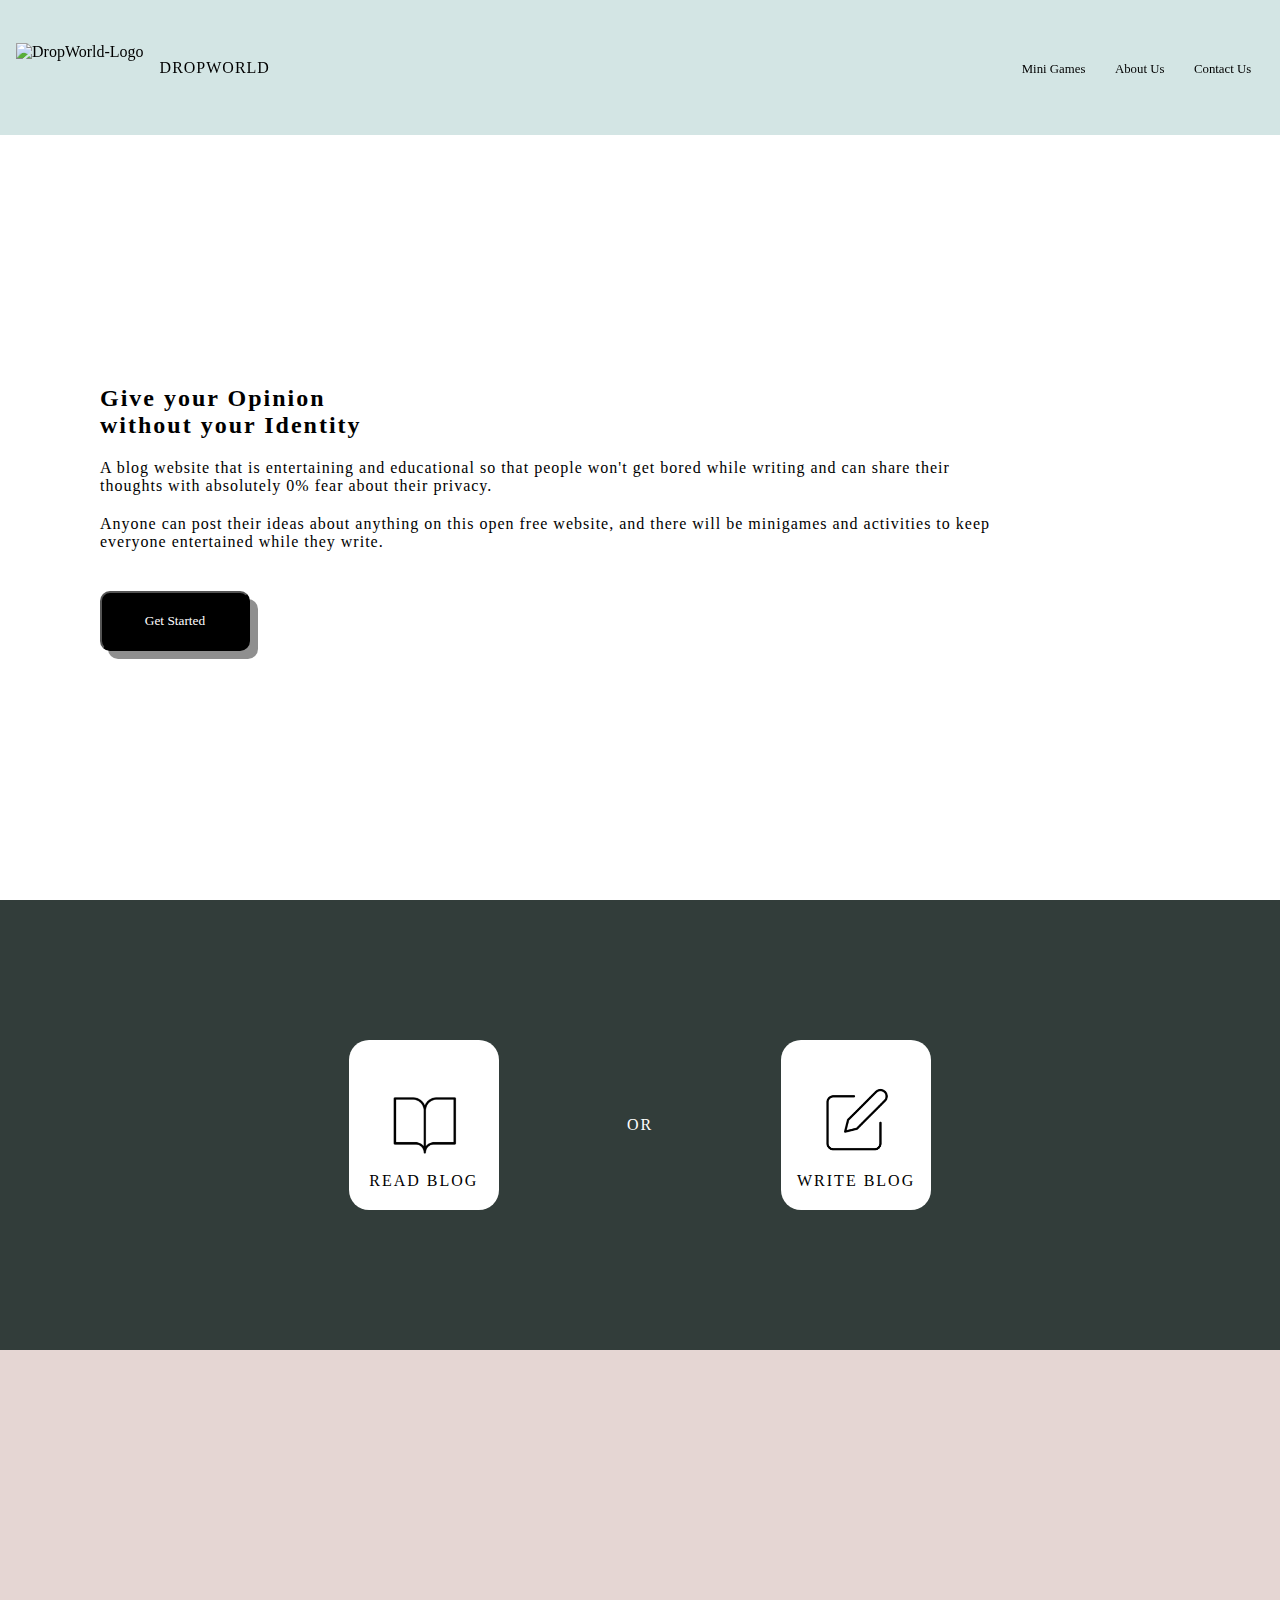
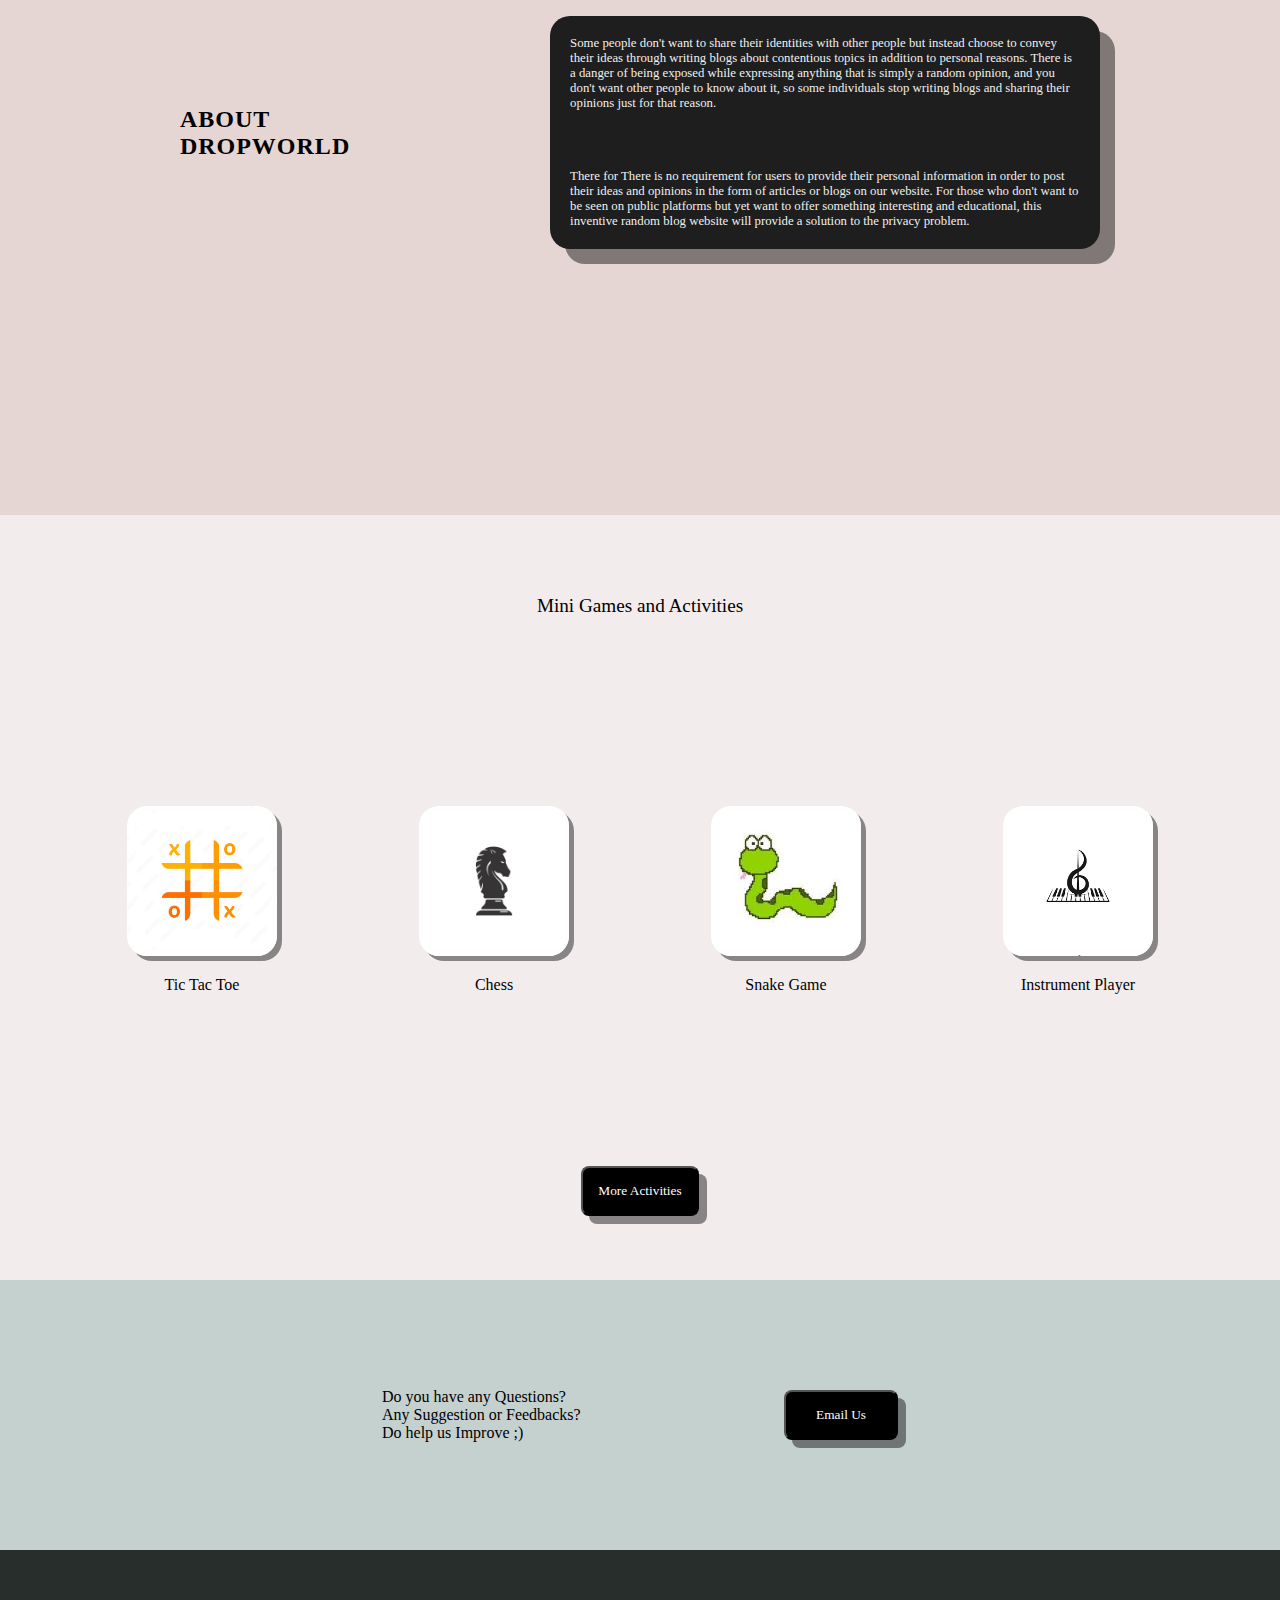
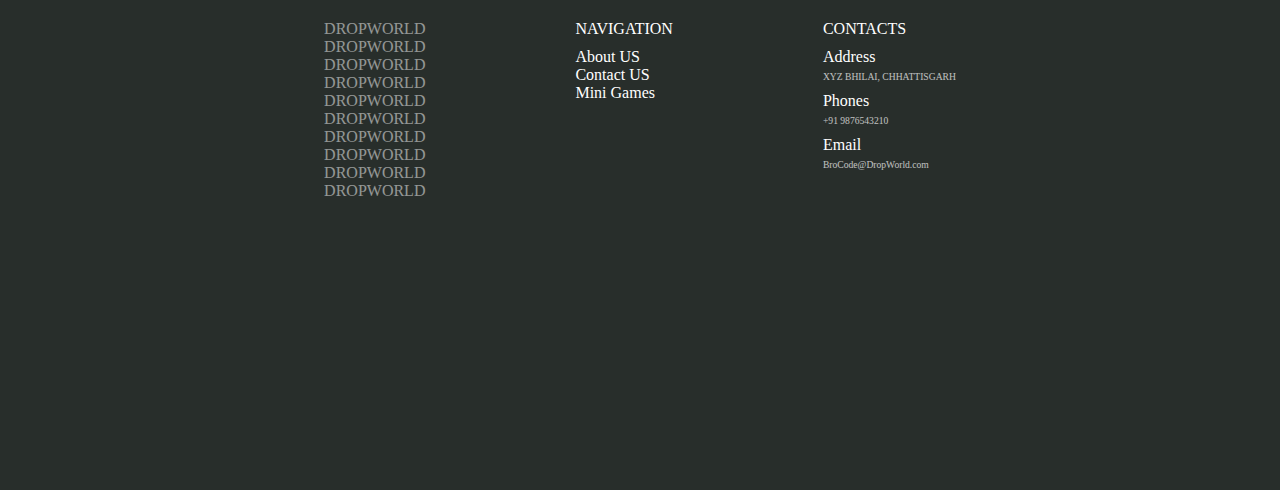
==== index.html @ 8f4ff073 "created blog write and read page" ====
<!DOCTYPE html>
<html lang="en">
<head>
    <meta charset="UTF-8">
    <meta http-equiv="X-UA-Compatible" content="IE=edge">
    <meta name="viewport" content="width=device-width, initial-scale=1.0">
    <title>DropWorld</title>
    <link rel="stylesheet" href="style.css">
</head>
<body>

    <header>
        <a href="./index.html">
            <div class="logoContainer">
                <img src="./images/DropWorld logo.png" alt="DropWorld-Logo" height="50">
                <span class="dropWorld">DROPWORLD</span>
            </div>
        </a>
        <nav>
            <a href="">Mini Games</a>
            <a href="">About Us</a>
            <a href="">Contact Us</a>
        </nav>
    </header>


    <section class="firstPage">
        <h2>Give your Opinion <br>without your Identity</h2>
        <p>A blog website that is entertaining and educational so that people 
            won't get bored while writing and can share their thoughts with 
            absolutely 0% fear about their privacy. </p>
        <p>
            Anyone can post their  ideas about anything on this open free website, and there will be minigames and activities to  keep everyone entertained while they write. </p>
        <a href="./getStarted.html">
            <button>Get Started</button>
        </a>
    </section>


    <section class="readOrWrite">
        <div class="read box">
            <p>READ BLOG</p>
        </div>
        <p>OR</p>
        <div class="write box">
            <p>WRITE BLOG</p>
        </div>
    </section>

    <section class="About">
        <p class="aboutHead"><b>ABOUT<br>DROPWORLD</b></p>
        <div class="AboutContent">
            <p>Some people don't want to share their identities with other people but instead choose to convey their ideas through writing blogs about 
                contentious topics  in addition to personal reasons. There is a danger of being exposed while expressing anything that is simply a 
                random opinion, and you don't want other people to know about it, so some individuals stop writing blogs and sharing their 
                opinions just for that reason.</p>
                <br>
            <p>There for There is no requirement for users to provide their personal information in order to post their ideas and opinions in the form of articles or blogs on our website. For those who don't want to be seen on public platforms but yet want to offer something interesting and educational,  this inventive random blog website will provide a solution to the privacy problem.</p>
        </div>
    </section>

    <section class="MiniGames">
        <p class="Maintitle">Mini Games and Activities</p>
        <div class="gameSection">
            <div class="game game1">
                <div class="gameLogo"></div>
                <p class="gameName">Tic Tac Toe</p>
            </div>
            <div class="game game2">
                <div class="gameLogo"></div>
                <p class="gameName">Chess</p>
            </div>
            <div class="game game3">
                <div class="gameLogo"></div>
                <p class="gameName">Snake Game</p>
            </div>
            <div class="game game4">
                <div class="gameLogo"></div>
                <p class="gameName">Instrument Player</p>
            </div>
        </div>
        <a href="">
            <button>More Activities</button>
        </a>
    </section>
    

    <section class="EmailUs">
        <div>
            <p>
                Do you have any Questions?<br>
    Any Suggestion or Feedbacks?<br>
    Do help us Improve ;)
            </p>
            <button>Email Us</button>
        </div>
    </section>

    <footer>
        <section class="FtrLogo">
            <p>DROPWORLD</p>
            <p>DROPWORLD</p>
            <p>DROPWORLD</p>
            <p>DROPWORLD</p>
            <p>DROPWORLD</p>
            <p>DROPWORLD</p>
            <p>DROPWORLD</p>
            <p>DROPWORLD</p>
            <p>DROPWORLD</p>
            <p>DROPWORLD</p>
        </section>
        <section class="FtrNav">
            <p class="Title">NAVIGATION</p>
            <p>About US</p>
            <p>Contact US</p>
            <p>Mini Games</p>
        </section>
        <section class="FtrContact">
            <p class="Title">CONTACTS</p>

            <p class="parent">Address</p>
            <p class="child">XYZ BHILAI, CHHATTISGARH</p>

            <p class="parent">Phones</p>
            <p class="child">+91 9876543210</p>

            <p class="parent">Email</p>
            <p class="child">BroCode@DropWorld.com</p>
        </section>
    </footer>
</body> 
</html>
---- style.css ----
@font-face {
    font-family: "IBM";
    src: url("./fonts/IBMPlexMono-Regular.ttf");
}
::-webkit-scrollbar{
    display: none;
}
*{
    font-family: "IBM";
    padding: 0;
    margin: 0;
}
a{
    text-decoration: none;
    color: inherit;
}
header{
    display: flex;
    align-items: center;
    justify-content: space-between;
    width: 100vw;
    background: rgba(105, 166, 162,.29);
    height: 15vh;
    width: 100%;
    position: sticky;
    top: 0;
    backdrop-filter: blur(50px);
    z-index: 1000;
}
.logoContainer{
    display: flex;
    justify-content: center;
    align-items: center;
}
nav{
    margin-right: 1em;
}
.logoContainer img{
    margin: 1em;
}
.logoContainer .dropWorld{
    letter-spacing: 1px;
}
nav a{
    margin: 1em;
    font-size: .8em;
}
.firstPage{
    background-image: url("./images/idea\ fiesta\ \ image\ of\ a\ boy.jpg");
    height: 85vh;
    background-size: cover;
    background-position: center;
    display: flex;
    justify-content: center;
    align-items: left;
    flex-direction: column;
    gap: 20px;
    width: 100%;
}
.firstPage h2,.firstPage p{
    max-width: 70vw;
    padding-left:100px;
    letter-spacing: 2px;
}
.firstPage p{
    letter-spacing: 1px;
}
.firstPage button{
    width: 150px;
    padding: 20px;
    background: #000;
    border-radius: 10px;
    margin-left:100px ;
    color: white;
    box-shadow: 8px 8px 0 rgba(0,0,0,.44);
    margin-top: 20px;
}
.readOrWrite{
    background: #323D3a;
    height: 50vh;
    display: flex;
    justify-content: center;
    align-items: center;
    gap: 10%;
}
.readOrWrite p{
    color: white;
    letter-spacing: 2px;
}
.readOrWrite .box{
    height: 150px;
    width: 150px;
    /* background: white; */
    border-radius: 20px;
    /* background-size: 20%; */
    background-repeat: no-repeat;
    display: flex;
    justify-content: center;
    align-items: flex-end;
    padding-bottom: 20px;
}
.box p{
    color: black;
    text-align: center;
    letter-spacing: 2px;
}
.read{
    background-image: url("./images/read\ icon\ Idea\ Fiesta.png");
    background-position: center;
    background-size: cover;
}
.write{
    background-image: url("./images/Write\ Blog.png");
    background-position: center;
    background-size: cover;
}
.About{
    height: 85vh;
    background:rgba(166, 113, 105,.29);
    display: flex;
    justify-content: space-evenly;
    align-items: center;
    gap: 20px;
}
.AboutContent{
    background: #1e1e1e;
    color: #f0f0f0;
    max-width: 550px;
    border-radius: 20px;
    box-shadow: 15px 15px 0 rgba(0,0,0,.44);
}
.AboutContent p{
    font-size: .8em;
    padding: 20px;
}
.aboutHead{
    font-size: 1.5em;
    letter-spacing: 1px;
}
.MiniGames{
    height: 85vh;
    background:#f3eced;
    text-align: center;
}
.MiniGames p{
    text-align: center;
}
.MiniGames .Maintitle{
    transform: translateY(80px);
    font-size: 1.2em;
}
.gameSection{
    height: 90%;
    display: flex;
    justify-content: space-evenly;
    align-items: center;
}
.gameSection .game{
    height: 150px;
    width: 150px;
    /* background: rgb(208, 206, 206); */
    border-radius: 20px;
    box-shadow: 5px 5px 0 rgba(0,0,0,.44);
    margin: 15px;
    background-position: center;
    background-size: 90%;
    transition: .2s ;
}
.game:hover{
    transform: scale(1.1);
}
.game1{
    background-image: url("./images/1000_F_204635658_guLWhIoZG7m77FRXAN9p6rnji8KCpLqL.jpg");
}
.game2{
    background-image: url("./images/chess.jpg");
}
.game3{
    background-image: url("./images/snake.jpg");
}
.game4{
    background-image: url("./images/music.png");
}
.game p{
    transform: translateY(170px);
}
.MiniGames button{
    padding: 15px;
    transform: translateY(-60px);
    border-radius: 8px;
    color: #fff;
    background: #000;
    box-shadow: 8px 8px 0 rgba(0,0,0,.44);
}
.EmailUs{
    background: rgba(56, 96, 91,.29);
    height: 30vh;
    display: flex;
    justify-content: center;
    align-items: center;
}
.EmailUs div{
    height: 100%;
    width: 600px;
    display: flex;
    justify-content: space-evenly;
    align-items: center;
}
.EmailUs p{
    width: 60%;
}
.EmailUs button{
    padding: 15px 30px;
    border-radius: 8px;
    color: #fff;
    background: #000;
    box-shadow: 8px 8px 0 rgba(0,0,0,.44);
}
footer{
    background: #282e2b;
    height: 60vh;
    color: white;
    display: flex;
    justify-content: center;
    gap: 150px;
}
footer section{
    margin-top: 70px;
}
.FtrNav .Title, .FtrContact .Title{
    padding-bottom: 10px;
}
.FtrContact .child{
    font-size: .6em;
    margin: 5px 0 10px;
    opacity: .7;
}
.FtrLogo >p{
    opacity: .5;
}
.FtrLogo >p:hover{
    opacity: 1;
}
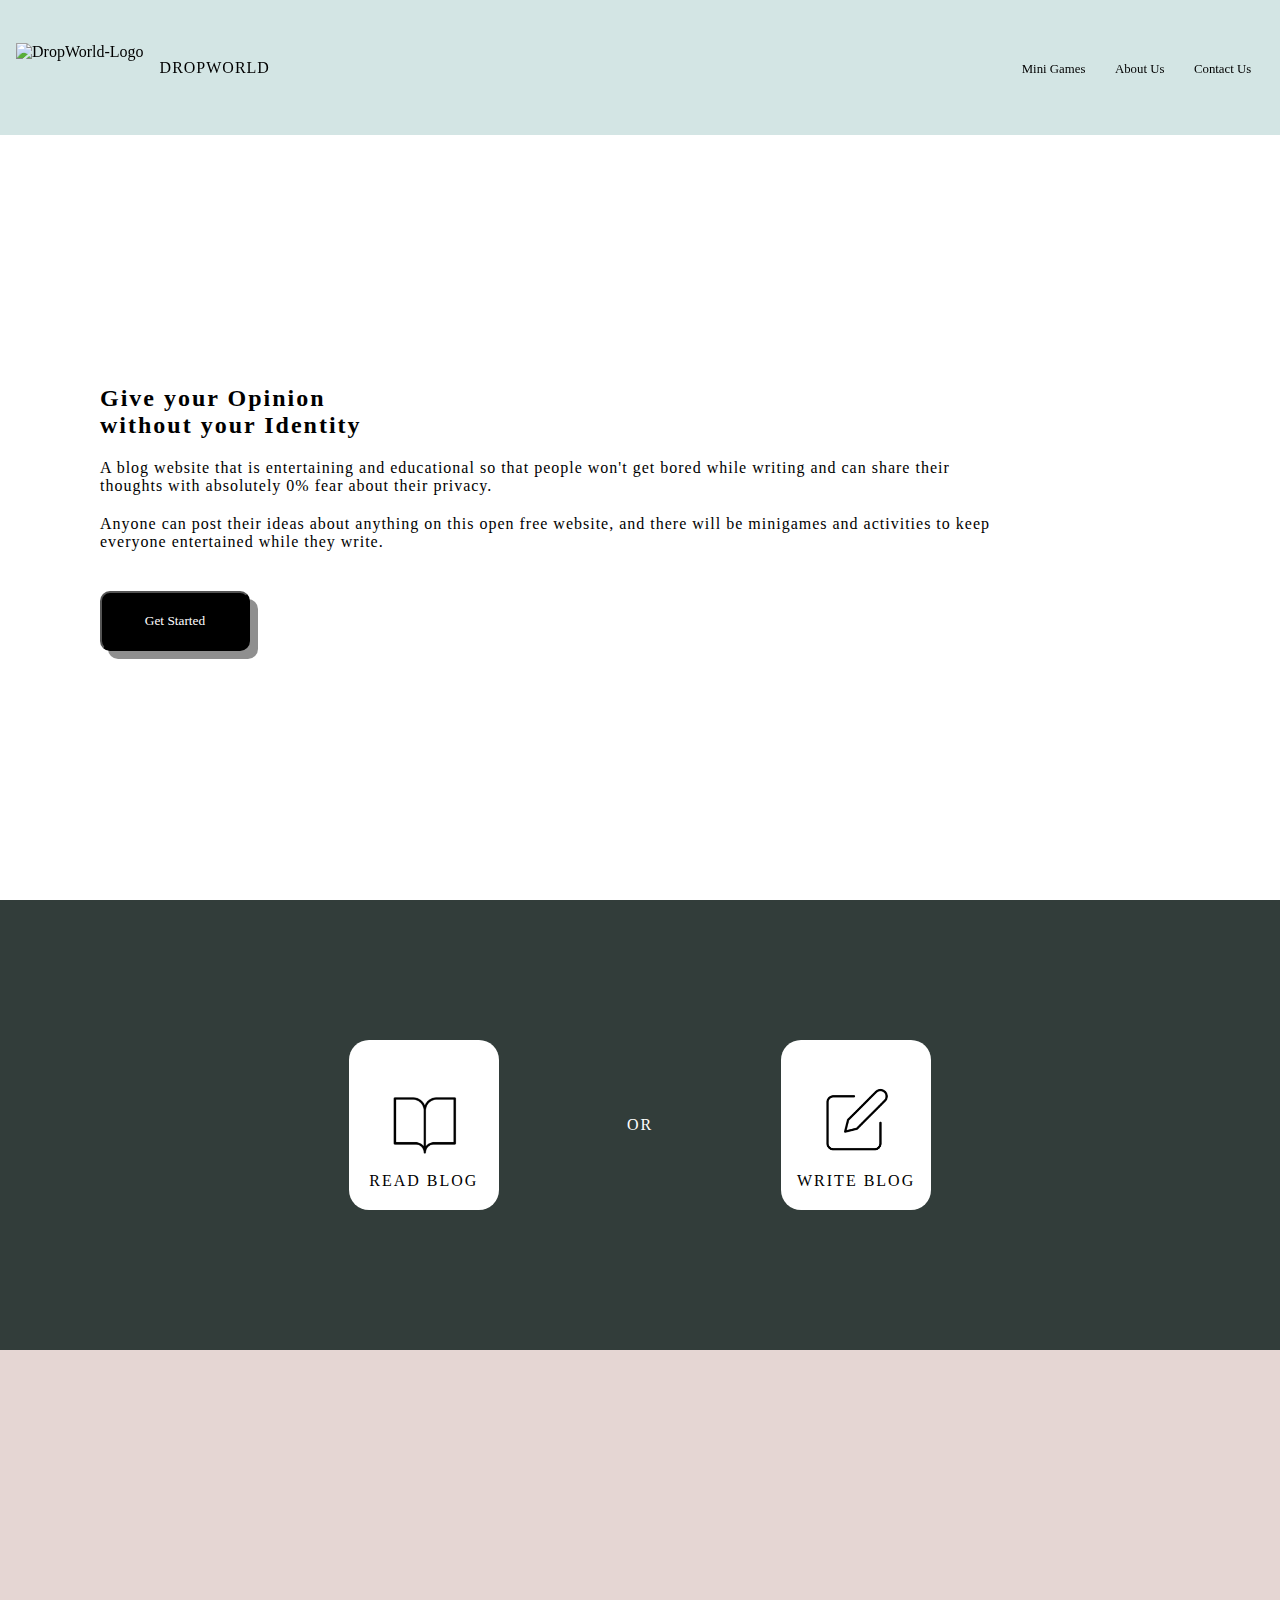
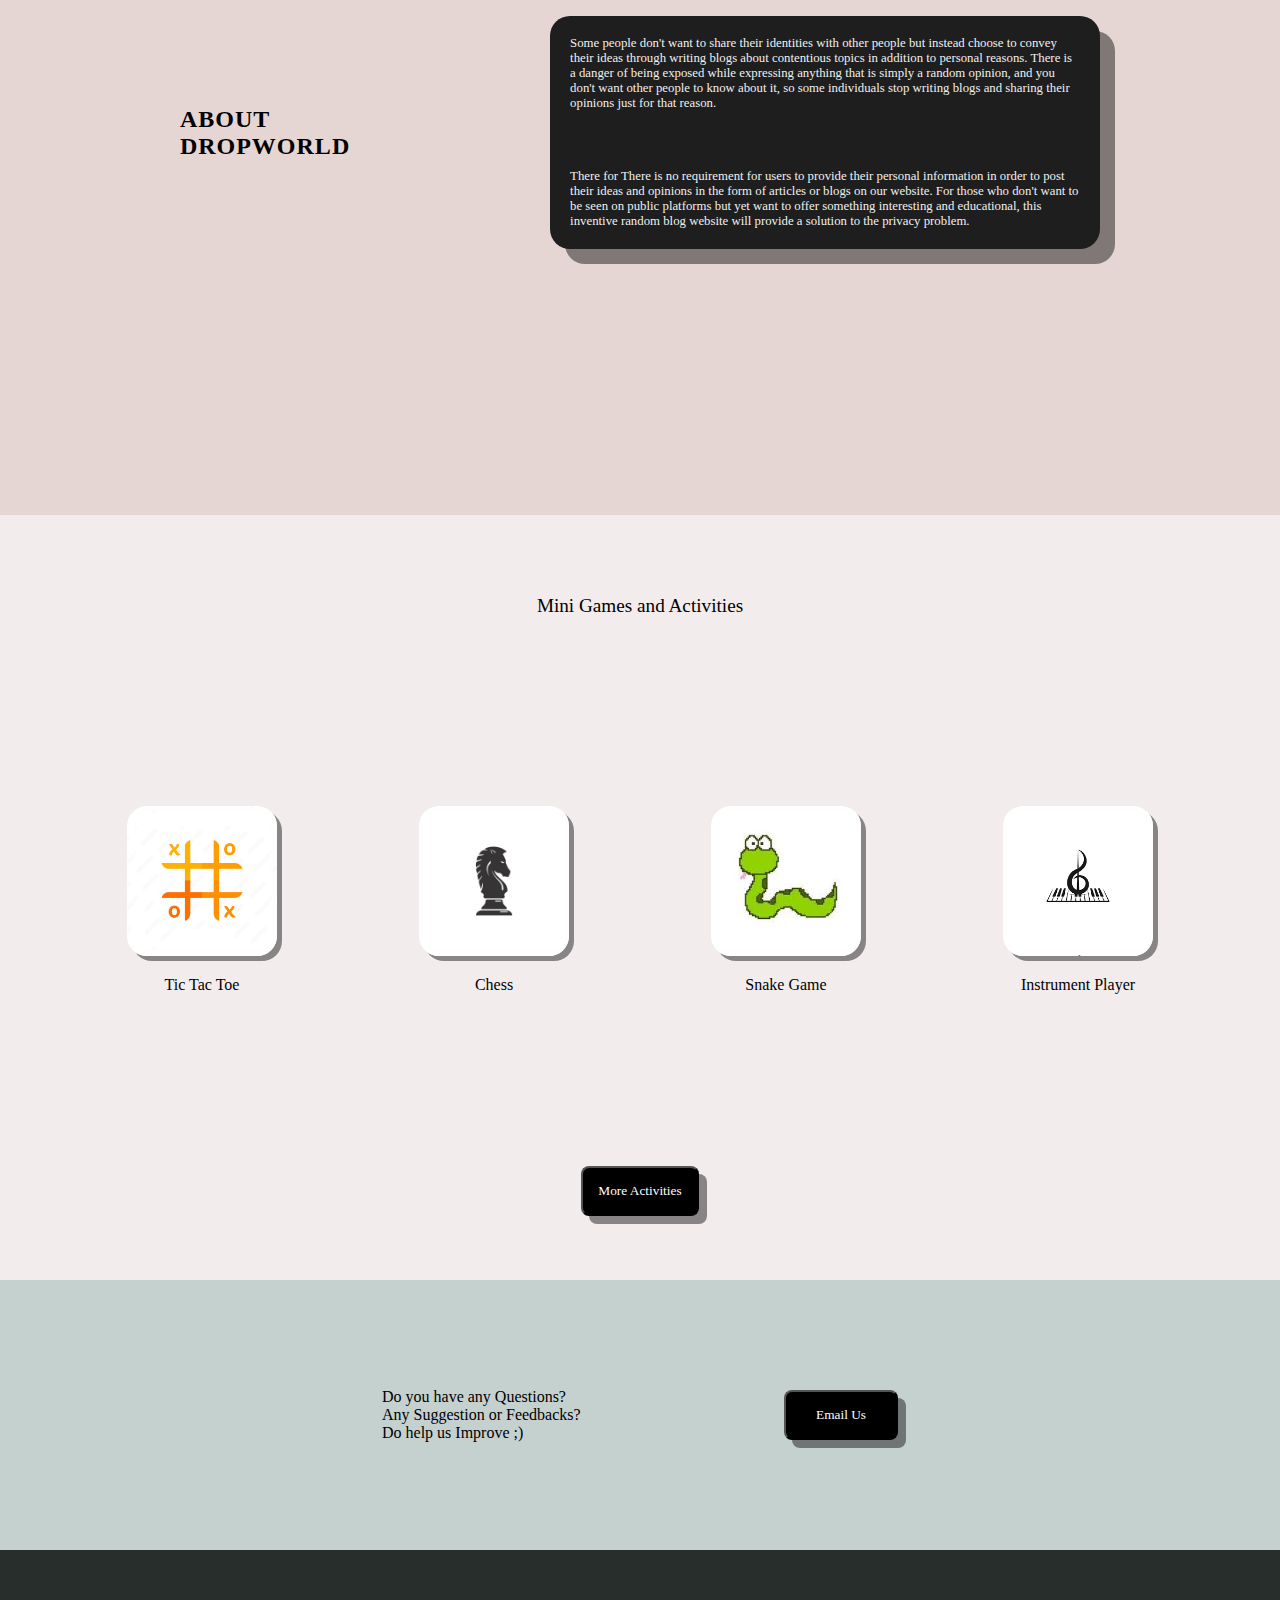
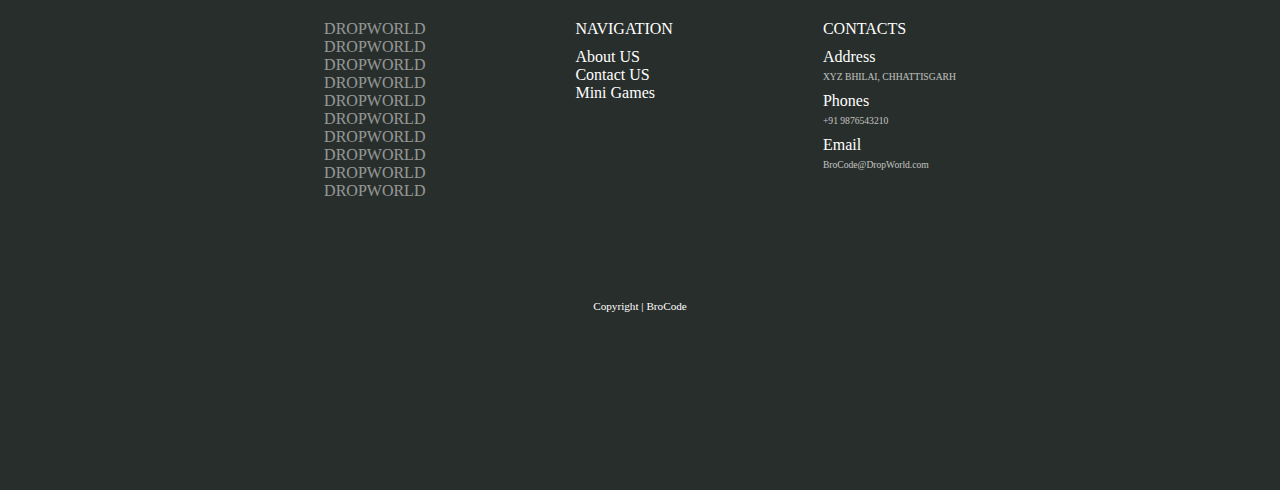
==== commit bf254f64: "implementing functionalities" ====
--- a/index.html
+++ b/index.html
@@ -127,6 +127,7 @@
             <p class="parent">Email</p>
             <p class="child">BroCode@DropWorld.com</p>
         </section>
+        <p class="copyright">Copyright | BroCode</p>
     </footer>
 </body> 
 </html>--- a/style.css
+++ b/style.css
@@ -240,4 +240,9 @@
 }
 .FtrLogo >p:hover{
     opacity: 1;
+}
+.copyright{
+    position: absolute;
+    font-size: .7em;
+    transform: translateY(350px);
 }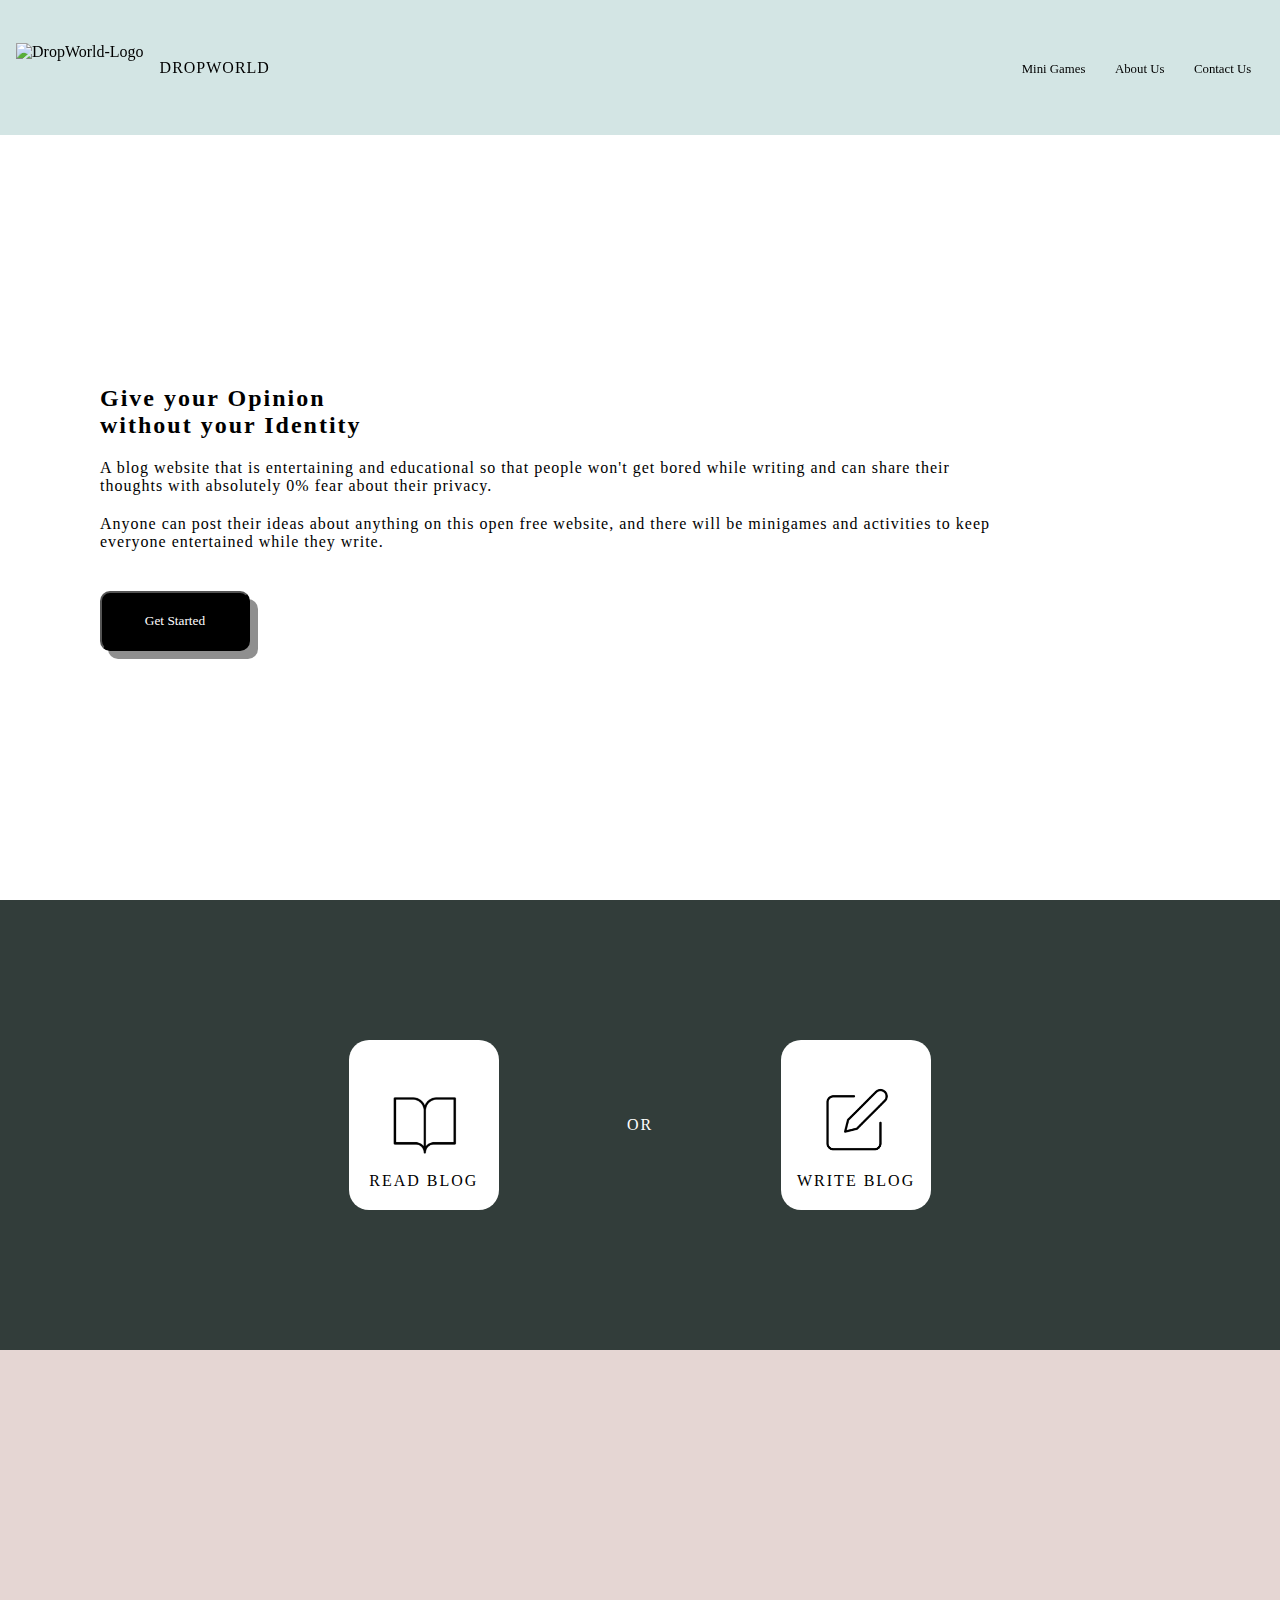
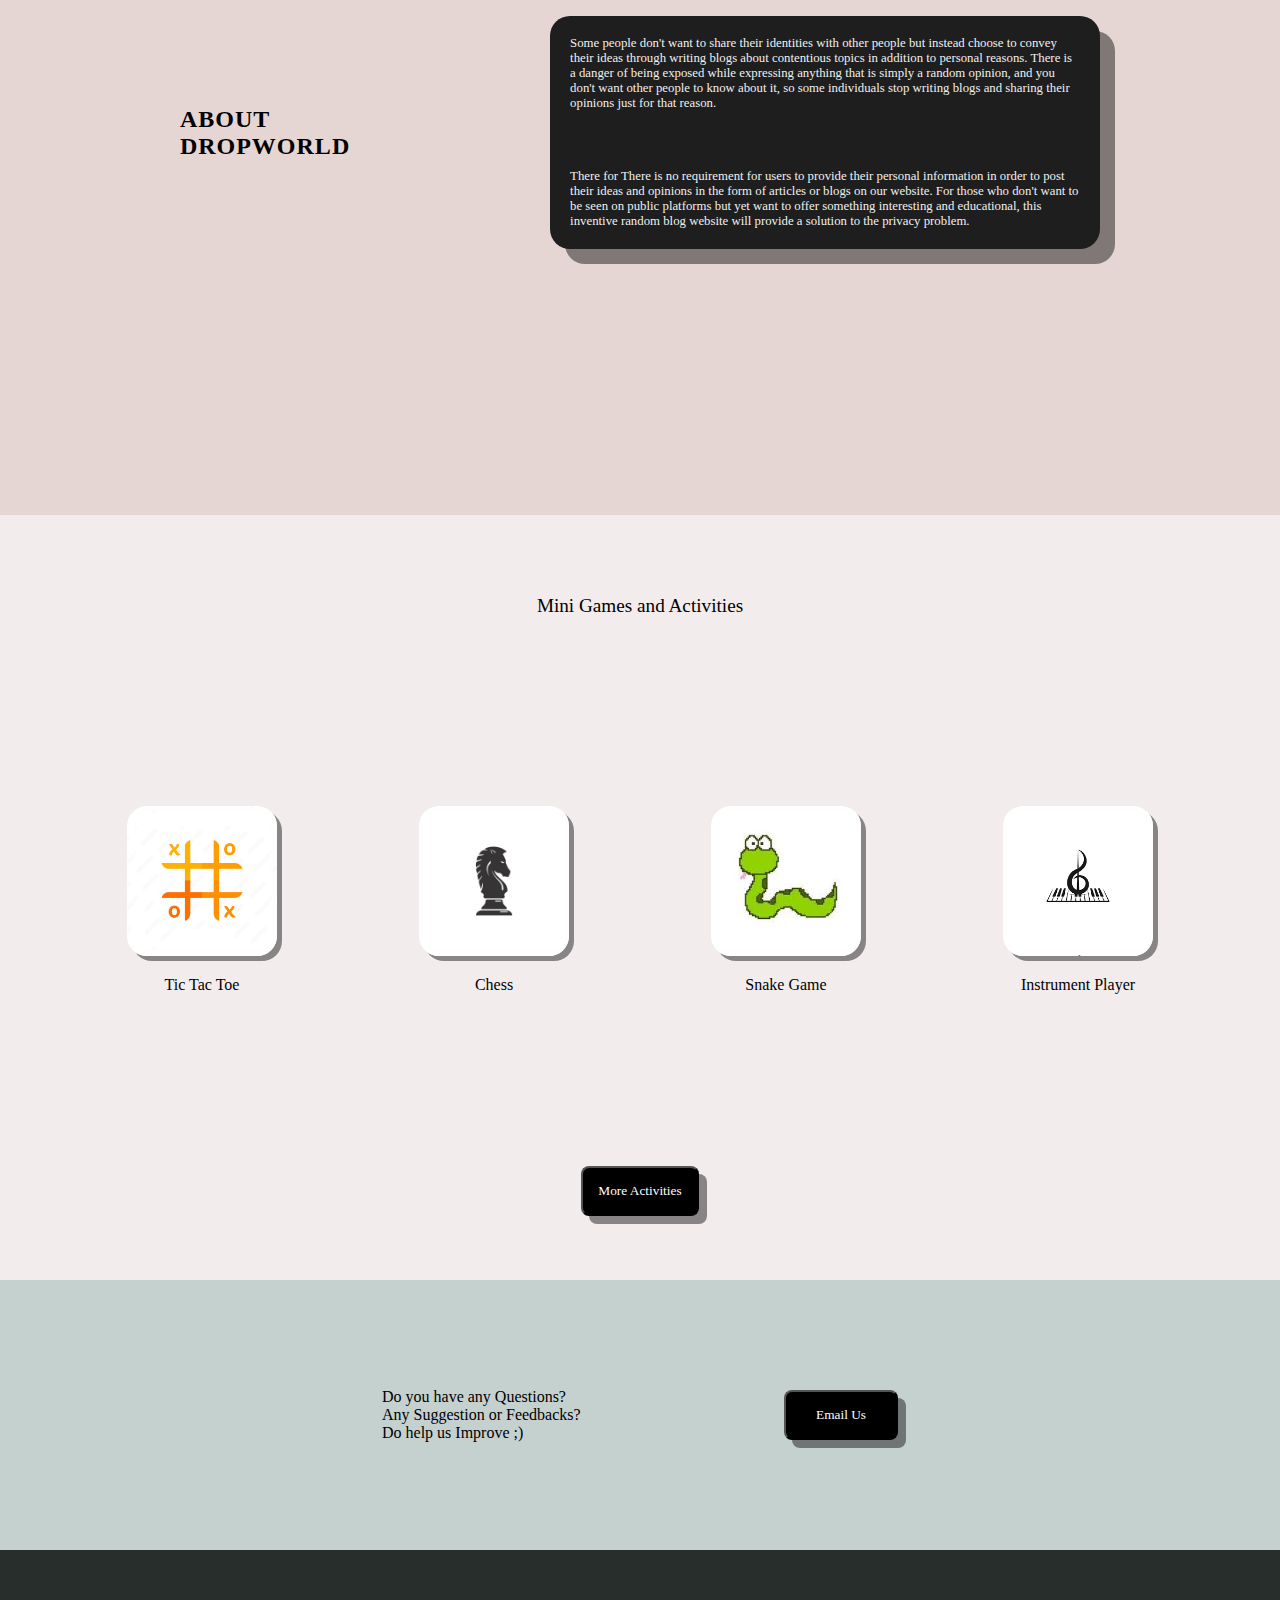
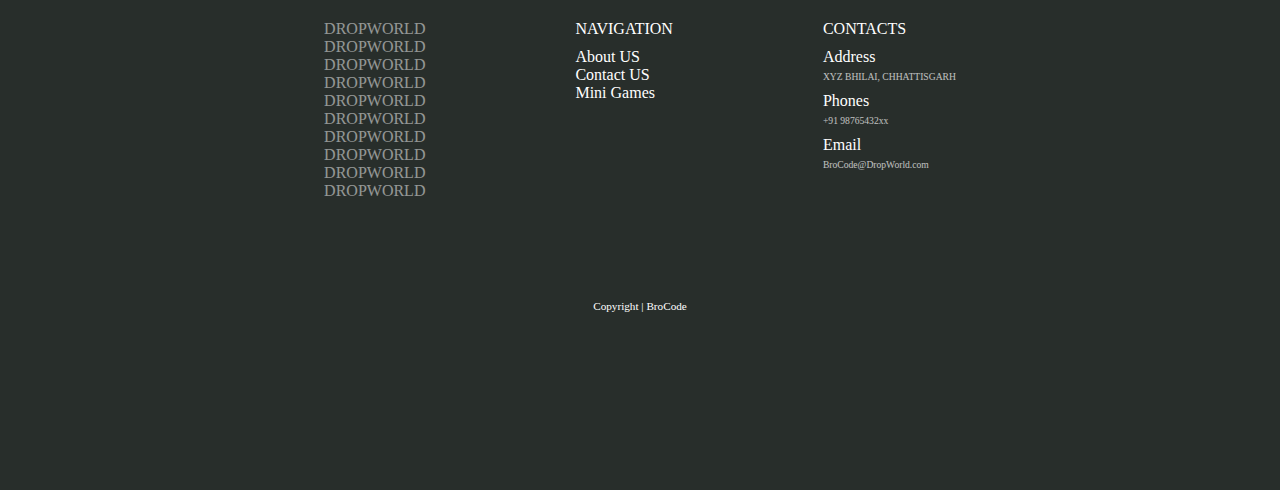
==== commit 43404c93: "read functionality" ====
--- a/index.html
+++ b/index.html
@@ -17,8 +17,8 @@
             </div>
         </a>
         <nav>
-            <a href="">Mini Games</a>
-            <a href="">About Us</a>
+            <a href="#miniGames">Mini Games</a>
+            <a href="#about">About Us</a>
             <a href="">Contact Us</a>
         </nav>
     </header>
@@ -38,16 +38,22 @@
 
 
     <section class="readOrWrite">
-        <div class="read box">
-            <p>READ BLOG</p>
-        </div>
+        <a href="./readBlog.html">
+            <div class="read box">
+                <p>READ BLOG</p>
+            </div>
+        </a>
+        
+
         <p>OR</p>
-        <div class="write box">
-            <p>WRITE BLOG</p>
-        </div>
+        <a href="./writeBlog.html">
+            <div class="write box">
+                <p>WRITE BLOG</p>
+            </div>
+        </a>
     </section>
 
-    <section class="About">
+    <section class="About" id="about">
         <p class="aboutHead"><b>ABOUT<br>DROPWORLD</b></p>
         <div class="AboutContent">
             <p>Some people don't want to share their identities with other people but instead choose to convey their ideas through writing blogs about 
@@ -59,7 +65,7 @@
         </div>
     </section>
 
-    <section class="MiniGames">
+    <section class="MiniGames" id="miniGames">
         <p class="Maintitle">Mini Games and Activities</p>
         <div class="gameSection">
             <div class="game game1">
@@ -122,7 +128,7 @@
             <p class="child">XYZ BHILAI, CHHATTISGARH</p>
 
             <p class="parent">Phones</p>
-            <p class="child">+91 9876543210</p>
+            <p class="child">+91 98765432xx</p>
 
             <p class="parent">Email</p>
             <p class="child">BroCode@DropWorld.com</p>
--- a/style.css
+++ b/style.css
@@ -245,4 +245,21 @@
     position: absolute;
     font-size: .7em;
     transform: translateY(350px);
+}
+.Blogs{
+    padding: 50px;
+    text-align: justify;
+}
+.Blogs .post{
+    margin-top: 30px;
+    background: rgb(24, 28, 40);
+    color: white;
+    padding: 50px;
+    border-radius: 10px;
+}
+.Blogs .post h3{
+    padding-bottom: 25px;
+}
+.Blogs .post P{
+    line-height: 1.6em;
 }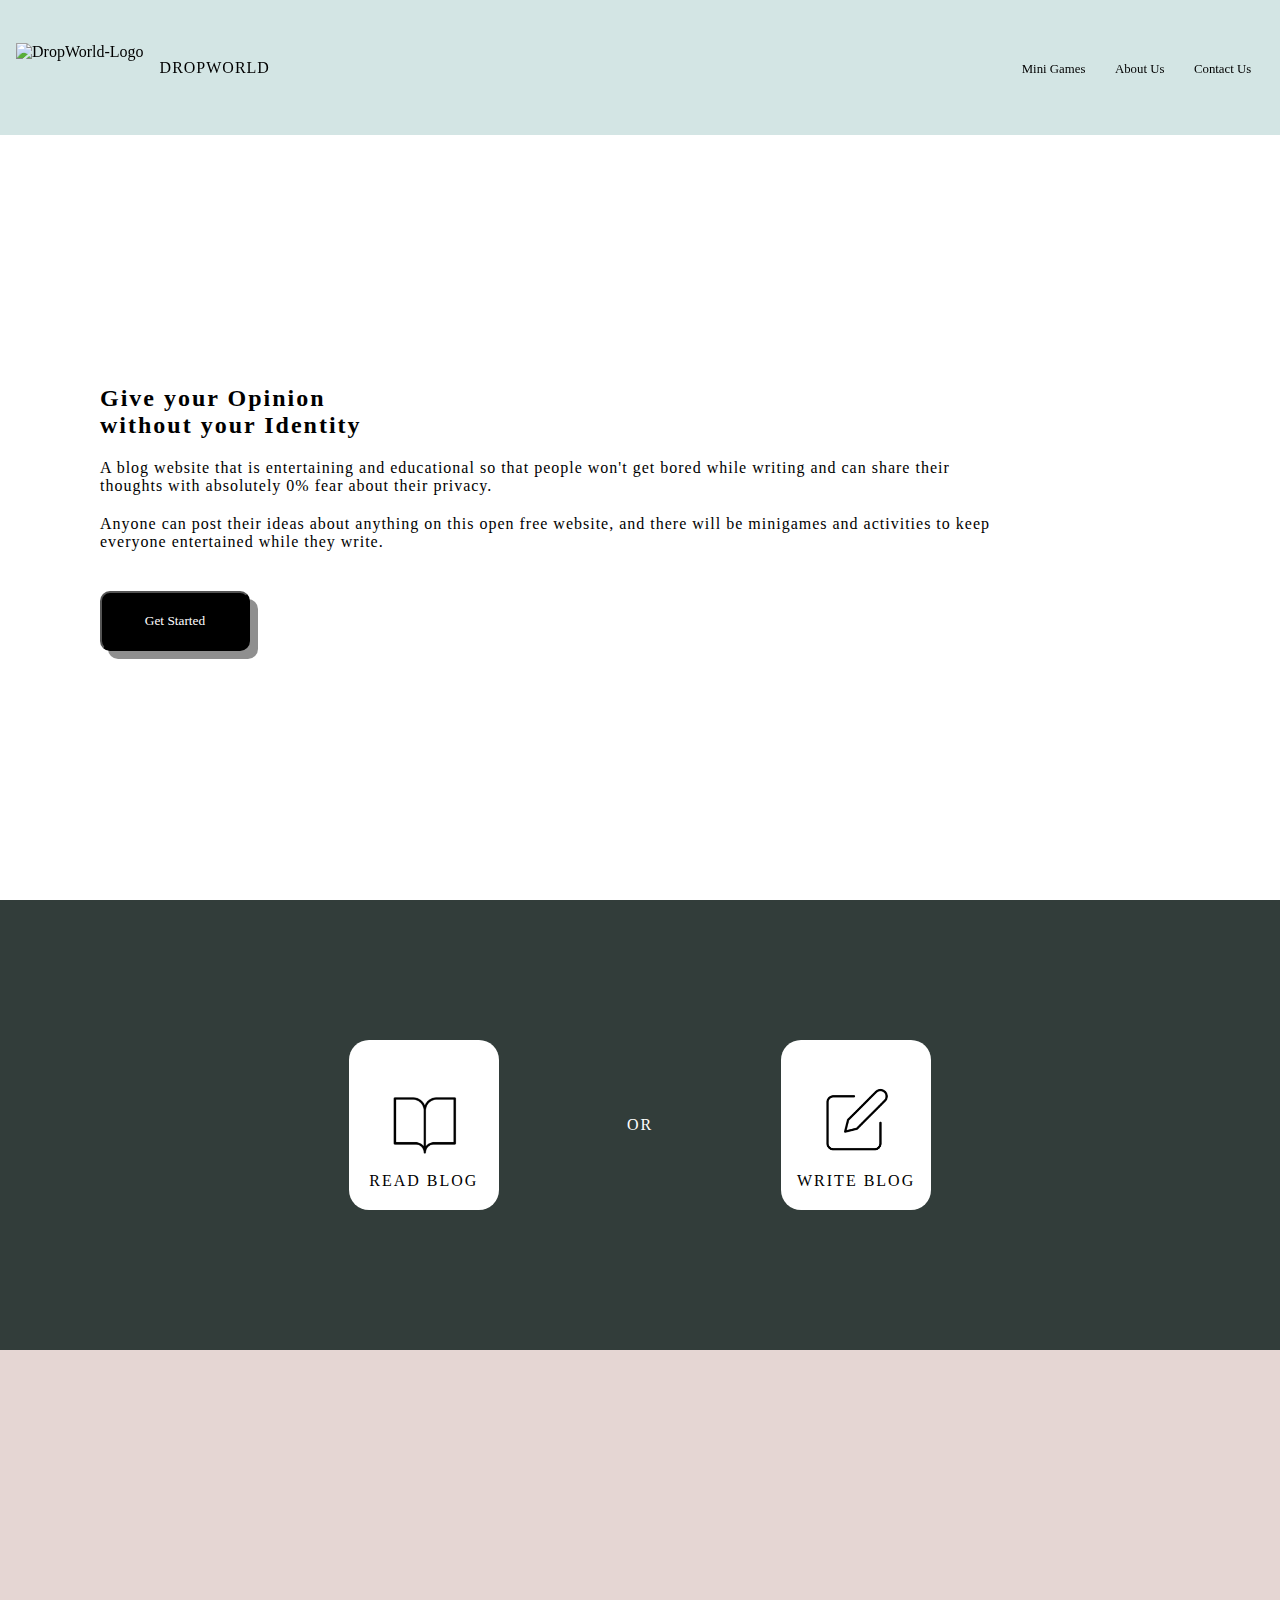
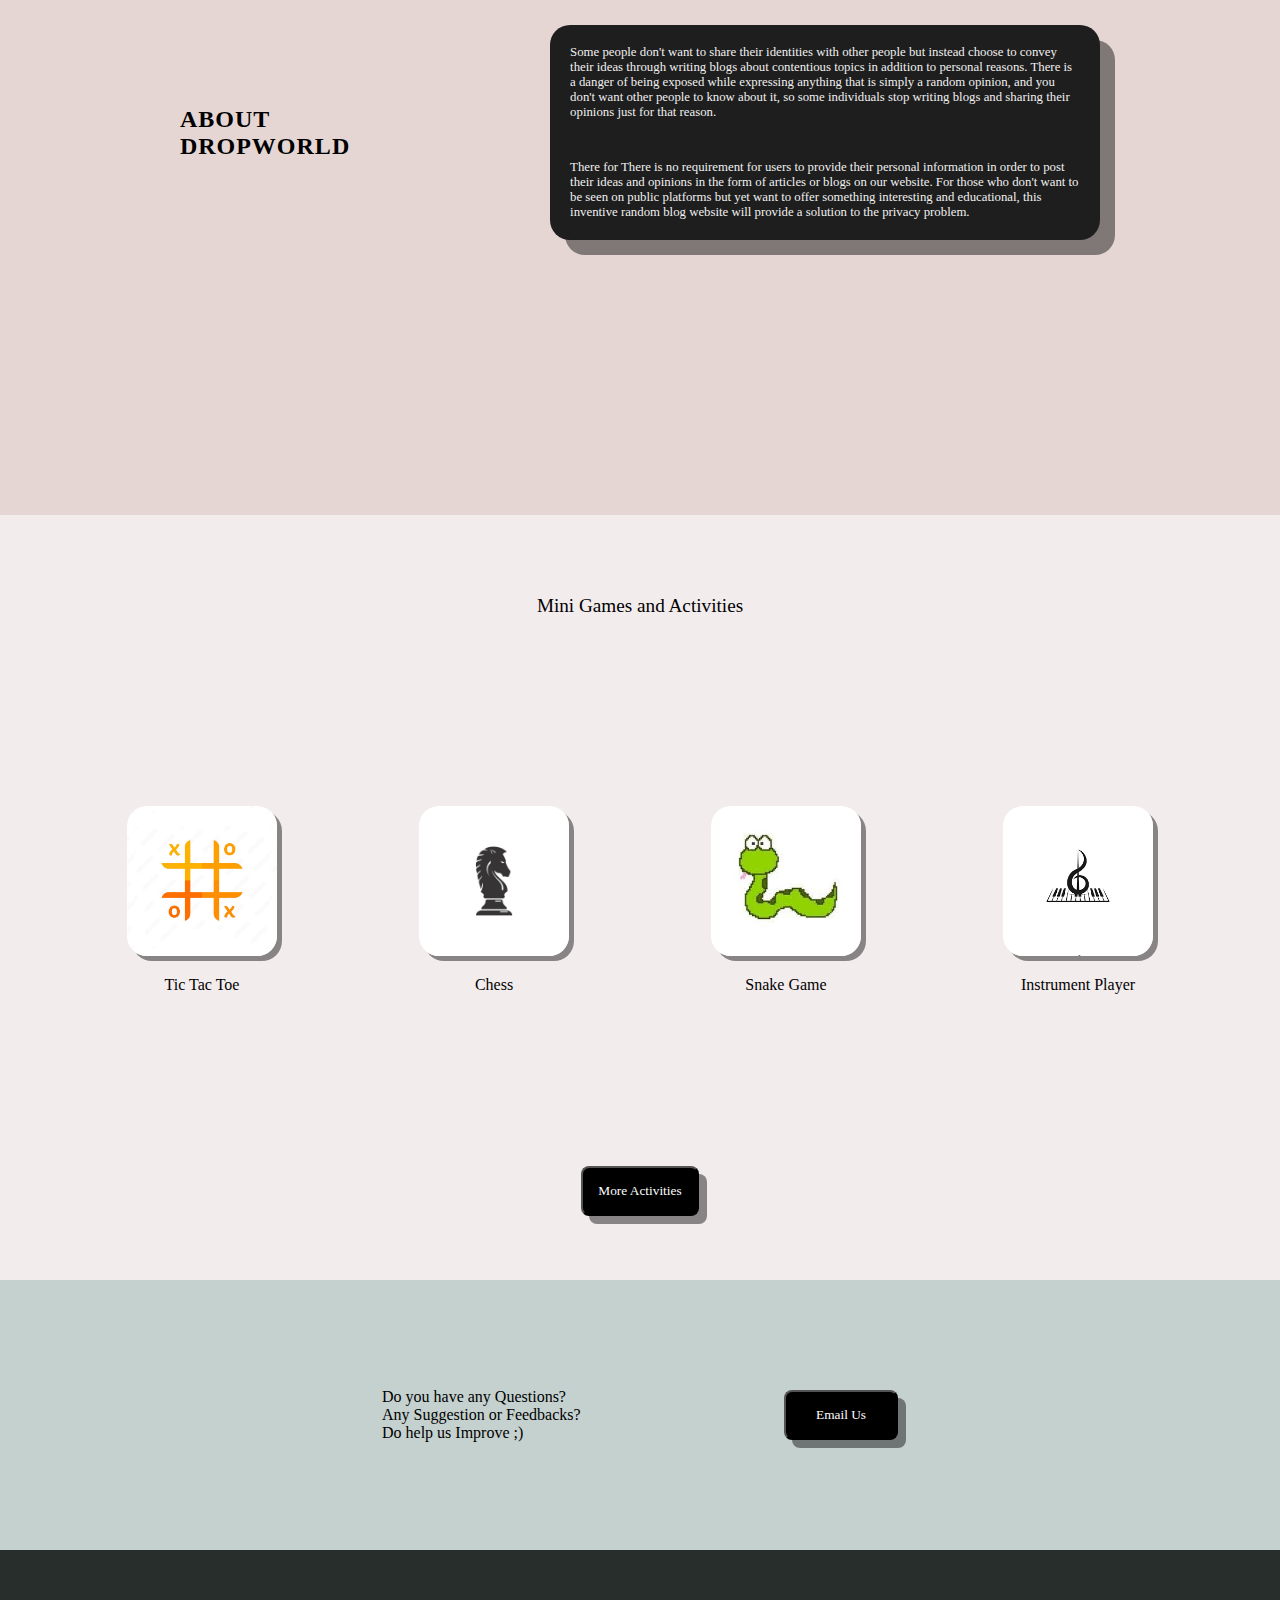
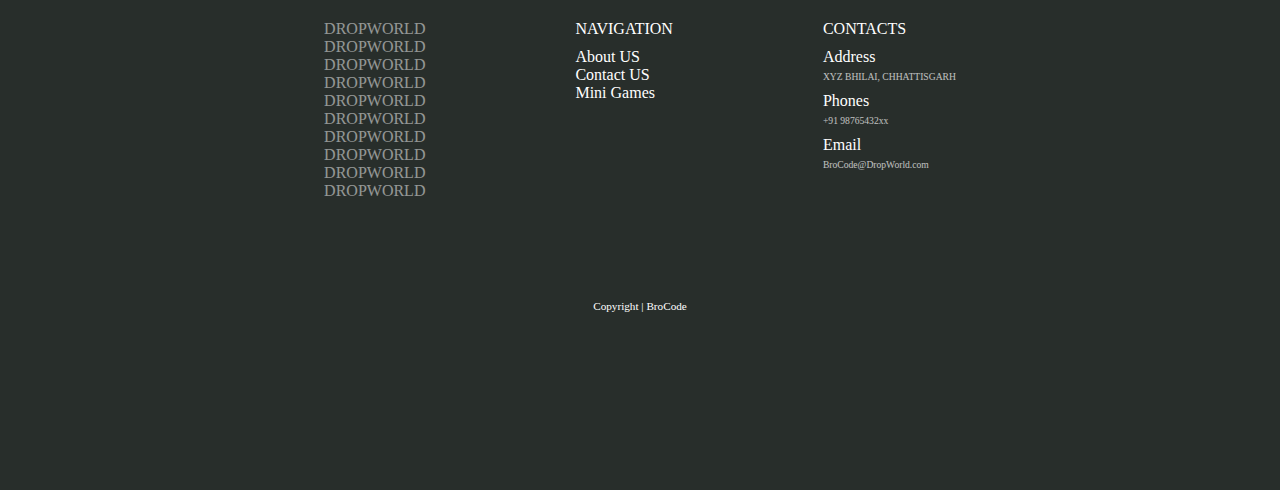
==== commit fb79d89c: "integrated compose and fixed ui of form" ====
--- a/index.html
+++ b/index.html
@@ -5,6 +5,7 @@
     <meta http-equiv="X-UA-Compatible" content="IE=edge">
     <meta name="viewport" content="width=device-width, initial-scale=1.0">
     <title>DropWorld</title>
+    <link rel="shortcut icon" href="./images/favicon.jpg" type="image/x-icon">
     <link rel="stylesheet" href="style.css">
 </head>
 <body>
@@ -46,7 +47,7 @@
         
 
         <p>OR</p>
-        <a href="./writeBlog.html">
+        <a href="./compose.html">
             <div class="write box">
                 <p>WRITE BLOG</p>
             </div>
@@ -60,7 +61,7 @@
                 contentious topics  in addition to personal reasons. There is a danger of being exposed while expressing anything that is simply a 
                 random opinion, and you don't want other people to know about it, so some individuals stop writing blogs and sharing their 
                 opinions just for that reason.</p>
-                <br>
+                
             <p>There for There is no requirement for users to provide their personal information in order to post their ideas and opinions in the form of articles or blogs on our website. For those who don't want to be seen on public platforms but yet want to offer something interesting and educational,  this inventive random blog website will provide a solution to the privacy problem.</p>
         </div>
     </section>
@@ -68,10 +69,12 @@
     <section class="MiniGames" id="miniGames">
         <p class="Maintitle">Mini Games and Activities</p>
         <div class="gameSection">
-            <div class="game game1">
-                <div class="gameLogo"></div>
-                <p class="gameName">Tic Tac Toe</p>
-            </div>
+            <a href="./TicTacToe.html">
+                <div class="game game1 tictactoe">
+                    <div class="gameLogo"></div>
+                    <p class="gameName">Tic Tac Toe</p>
+                </div>
+            </a>
             <div class="game game2">
                 <div class="gameLogo"></div>
                 <p class="gameName">Chess</p>
--- a/style.css
+++ b/style.css
@@ -262,4 +262,11 @@
 }
 .Blogs .post P{
     line-height: 1.6em;
+}
+.compose{
+    height: 85vh;
+    background: #aaed85;
+
+    
+
 }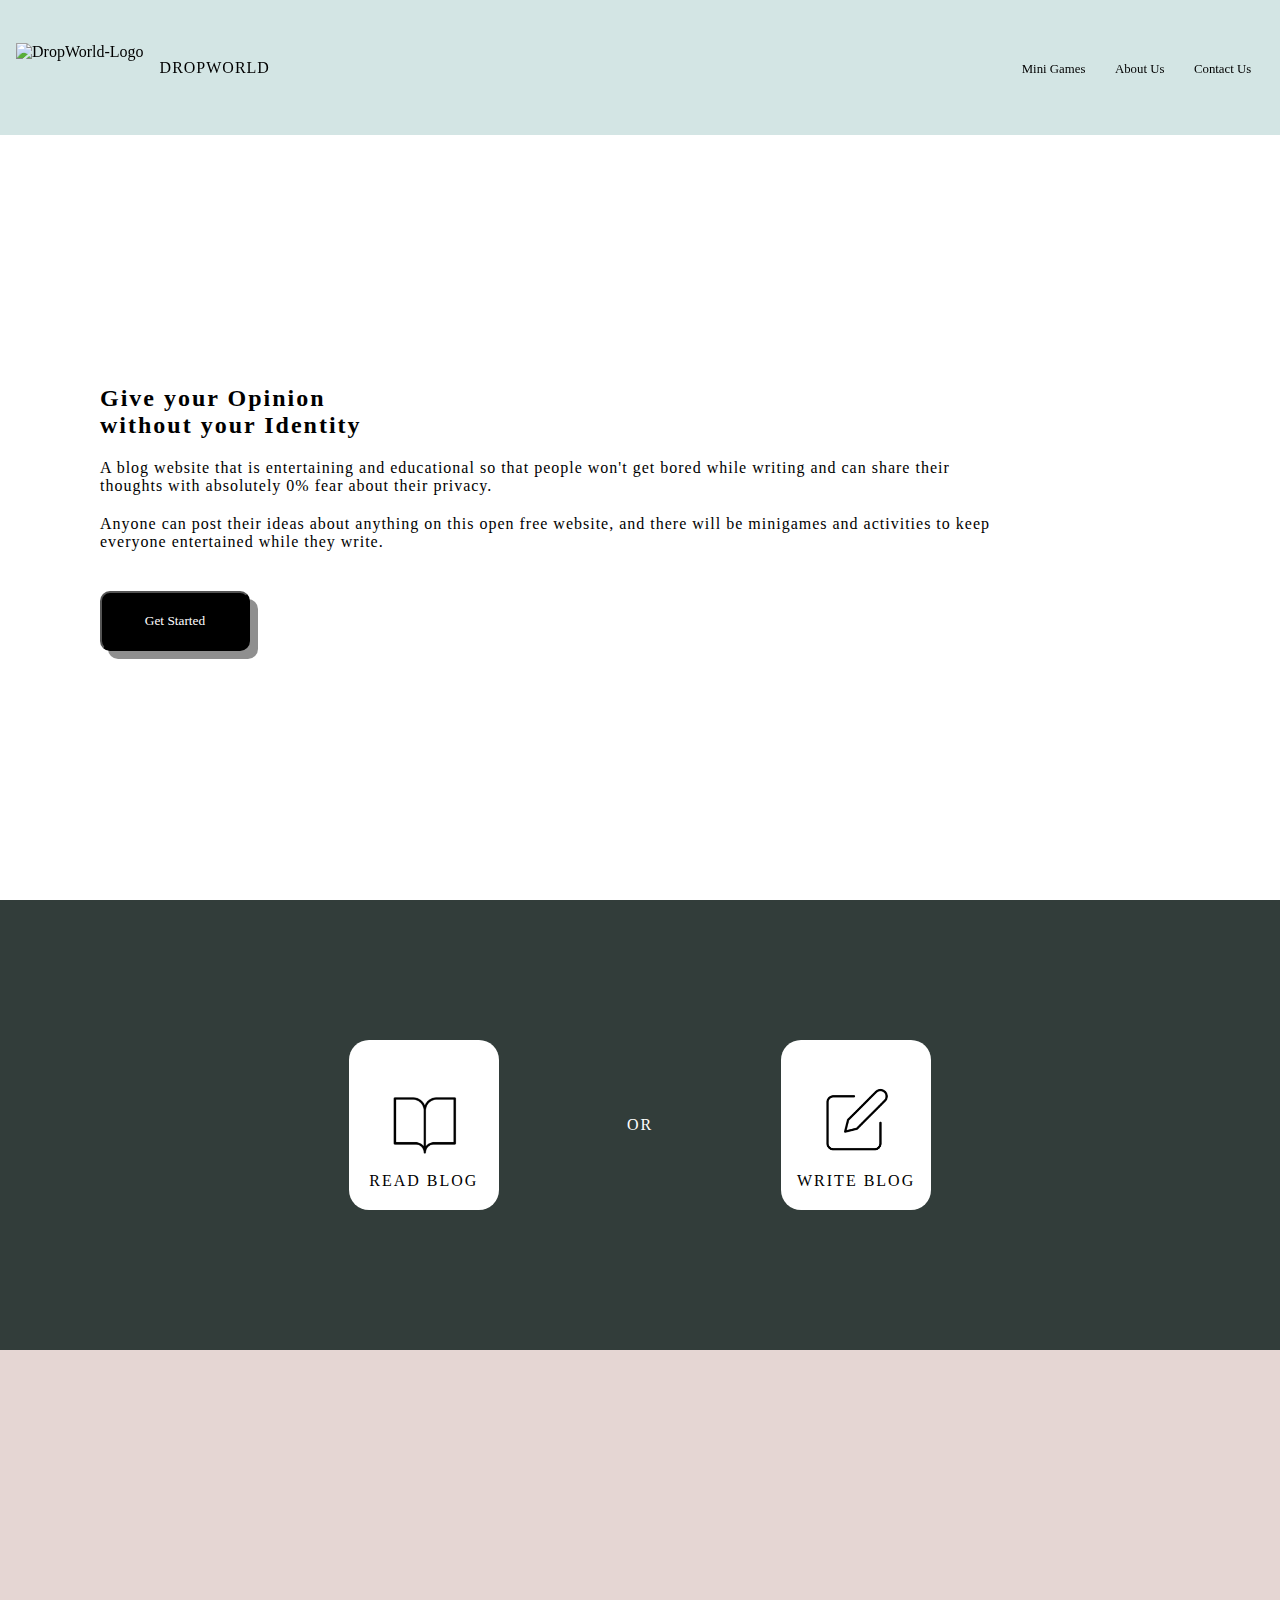
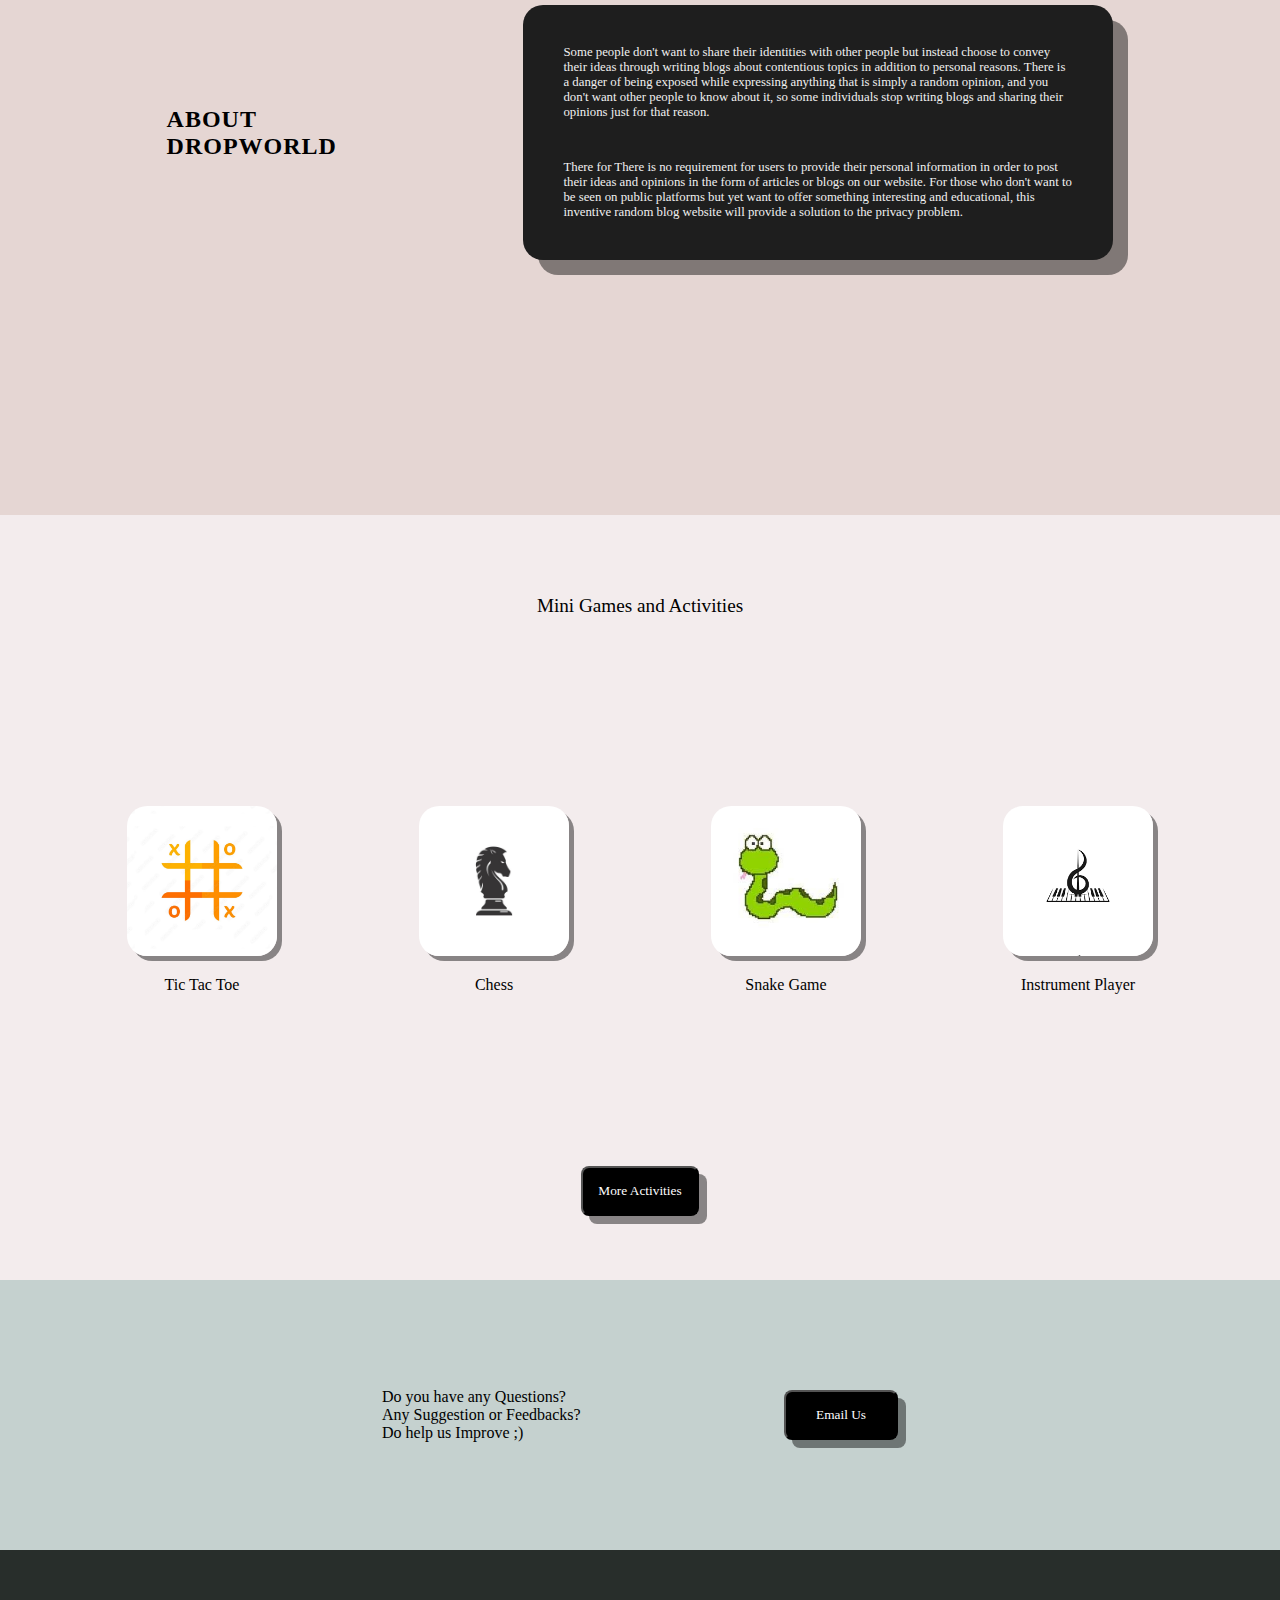
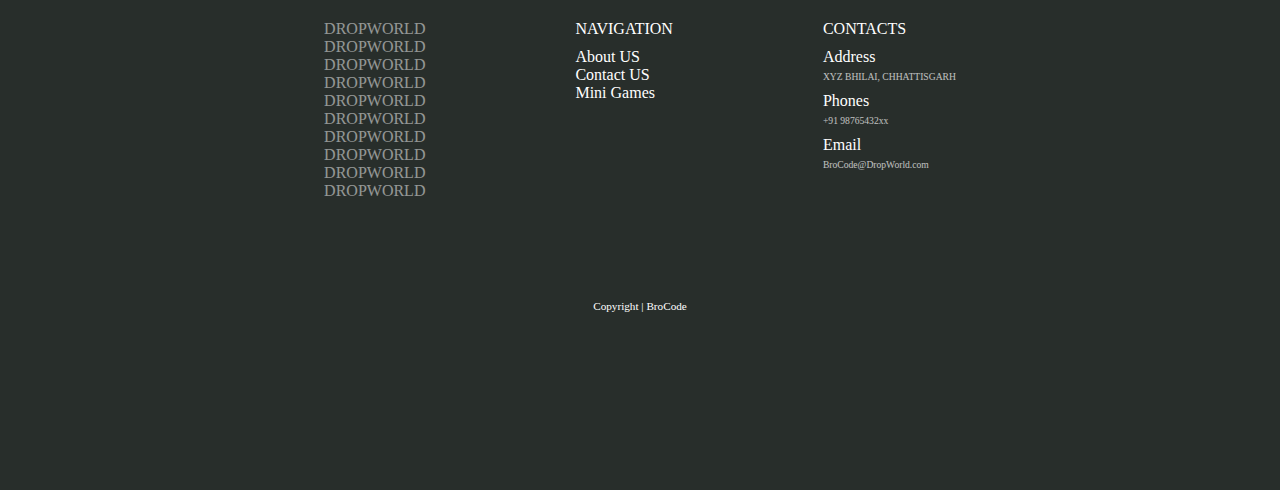
==== commit 686dd1a7: "created different section" ====
--- a/index.html
+++ b/index.html
@@ -18,9 +18,9 @@
             </div>
         </a>
         <nav>
-            <a href="#miniGames">Mini Games</a>
-            <a href="#about">About Us</a>
-            <a href="">Contact Us</a>
+            <a href="./miniGames.html">Mini Games</a>
+            <a href="./about.html">About Us</a>
+            <a href="#contactUs">Contact Us</a>
         </nav>
     </header>
 
@@ -124,7 +124,7 @@
             <p>Contact US</p>
             <p>Mini Games</p>
         </section>
-        <section class="FtrContact">
+        <section class="FtrContact" id="contactUs">
             <p class="Title">CONTACTS</p>
 
             <p class="parent">Address</p>
--- a/style.css
+++ b/style.css
@@ -98,6 +98,7 @@
     justify-content: center;
     align-items: flex-end;
     padding-bottom: 20px;
+    transition: .2s ease-in-out;
 }
 .box p{
     color: black;
@@ -127,6 +128,7 @@
     color: #f0f0f0;
     max-width: 550px;
     border-radius: 20px;
+    padding: 20px;
     box-shadow: 15px 15px 0 rgba(0,0,0,.44);
 }
 .AboutContent p{
@@ -269,4 +271,13 @@
 
     
 
+}
+button{
+    transition: .2s ease-in-out;
+}
+button:hover{
+    box-shadow: 12px 12px 0 rgba(0,0,0,.44);
+}
+.box:hover{
+    transform: scale(1.1);
 }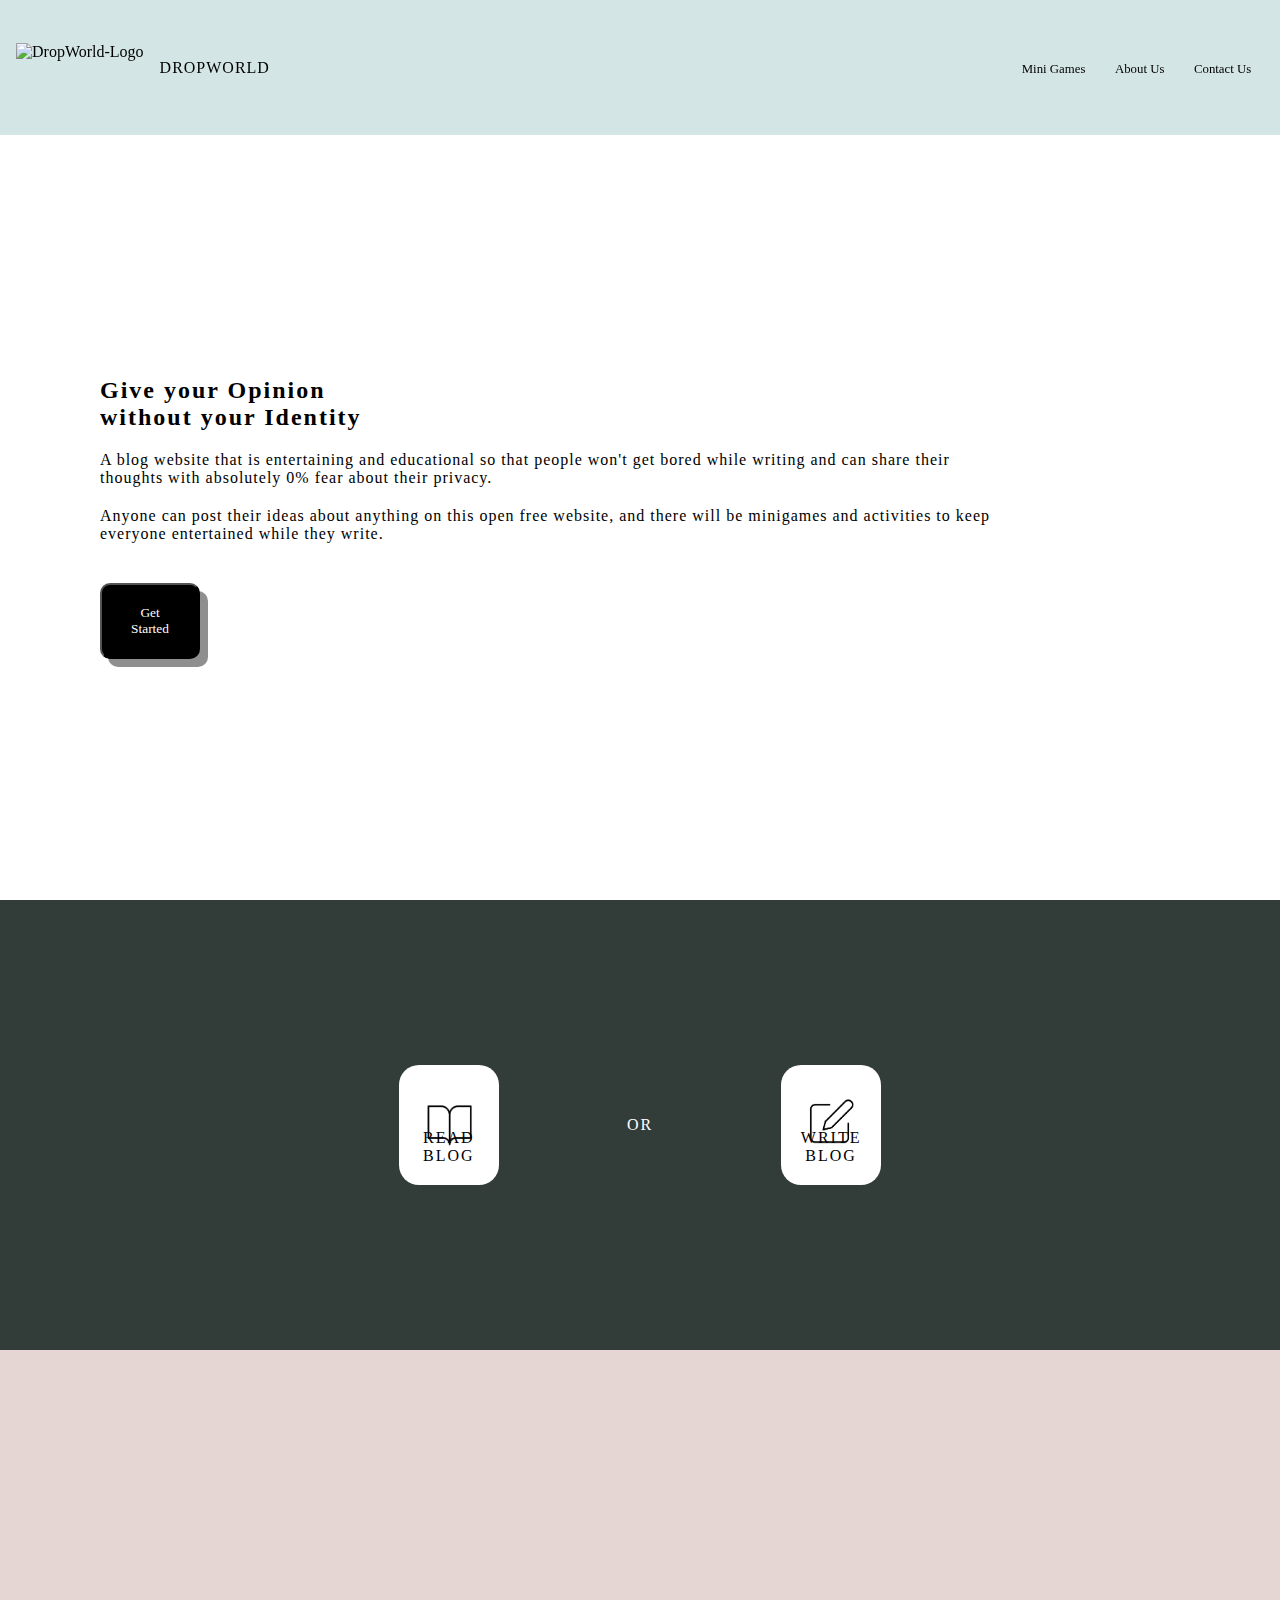
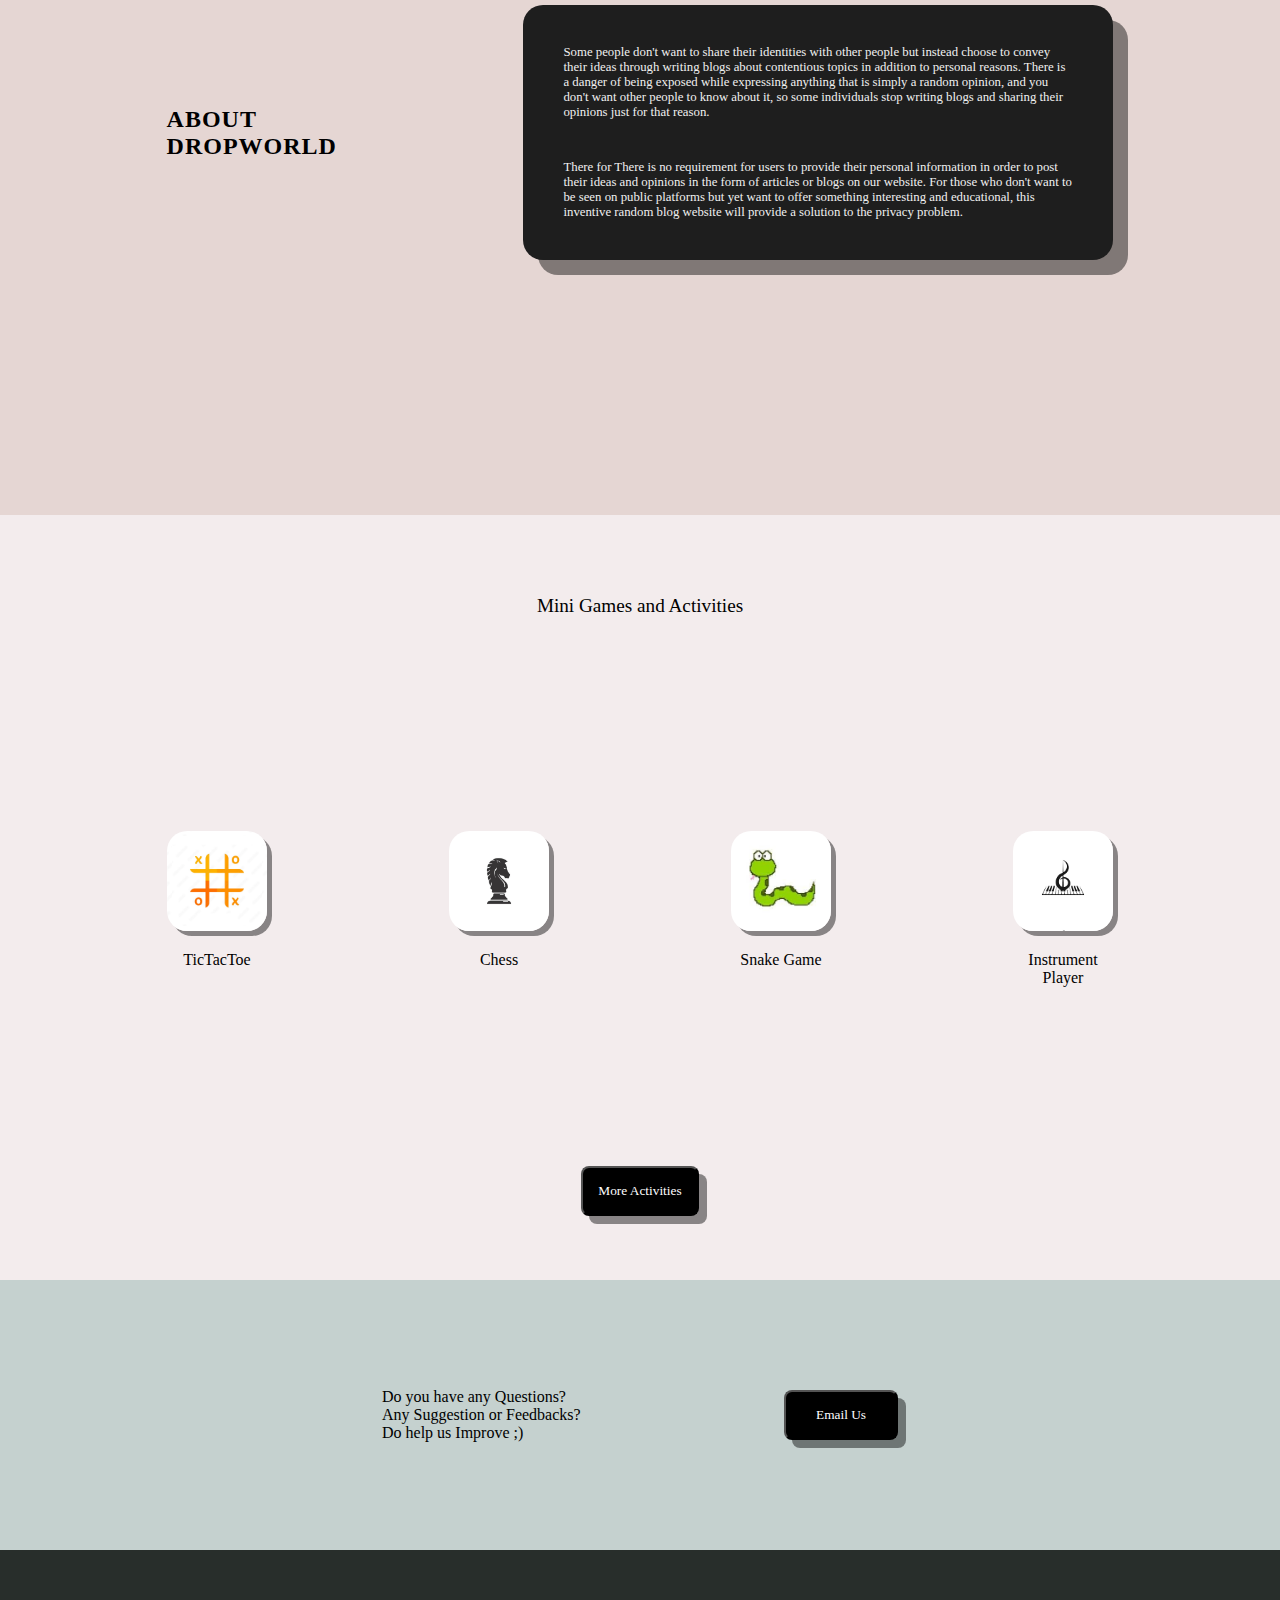
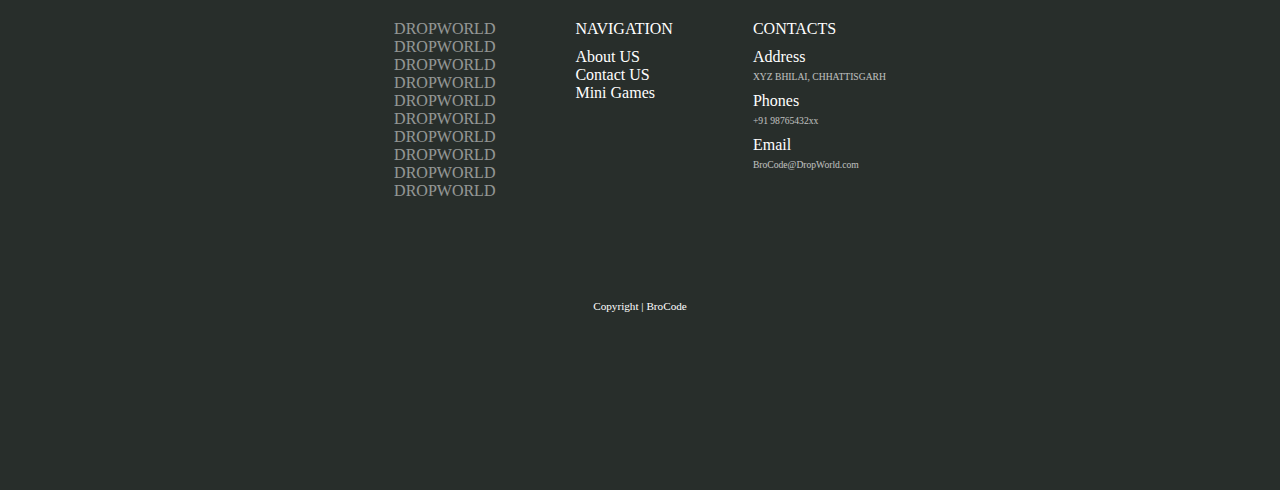
==== commit 110978c2: "final commit added hover efect to nav" ====
--- a/index.html
+++ b/index.html
@@ -72,7 +72,7 @@
             <a href="./TicTacToe.html">
                 <div class="game game1 tictactoe">
                     <div class="gameLogo"></div>
-                    <p class="gameName">Tic Tac Toe</p>
+                    <p class="gameName">TicTacToe</p>
                 </div>
             </a>
             <div class="game game2">
@@ -120,9 +120,15 @@
         </section>
         <section class="FtrNav">
             <p class="Title">NAVIGATION</p>
-            <p>About US</p>
-            <p>Contact US</p>
-            <p>Mini Games</p>
+            <a href="./about.html">
+                <p>About US</p>
+            </a>
+            <a href="#contactUs">
+                <p>Contact US</p>
+            </a>
+            <a href="./miniGames.html">
+                <p>Mini Games</p>
+            </a>
         </section>
         <section class="FtrContact" id="contactUs">
             <p class="Title">CONTACTS</p>
--- a/style.css
+++ b/style.css
@@ -66,7 +66,7 @@
     letter-spacing: 1px;
 }
 .firstPage button{
-    width: 150px;
+    width: 100px;
     padding: 20px;
     background: #000;
     border-radius: 10px;
@@ -88,8 +88,8 @@
     letter-spacing: 2px;
 }
 .readOrWrite .box{
-    height: 150px;
-    width: 150px;
+    height: 100px;
+    width: 100px;
     /* background: white; */
     border-radius: 20px;
     /* background-size: 20%; */
@@ -158,8 +158,9 @@
     align-items: center;
 }
 .gameSection .game{
-    height: 150px;
-    width: 150px;
+    min-height: 100px;
+    min-width: 100px;
+    max-width: 100px;
     /* background: rgb(208, 206, 206); */
     border-radius: 20px;
     box-shadow: 5px 5px 0 rgba(0,0,0,.44);
@@ -184,7 +185,7 @@
     background-image: url("./images/music.png");
 }
 .game p{
-    transform: translateY(170px);
+    transform: translateY(120px);
 }
 .MiniGames button{
     padding: 15px;
@@ -224,7 +225,8 @@
     color: white;
     display: flex;
     justify-content: center;
-    gap: 150px;
+    gap: 80px;
+    min-width: fit-content;
 }
 footer section{
     margin-top: 70px;
@@ -265,6 +267,9 @@
 .Blogs .post P{
     line-height: 1.6em;
 }
+nav a:hover{
+    border-bottom: 1px solid black;
+}
 .compose{
     height: 85vh;
     background: #aaed85;
@@ -280,4 +285,12 @@
 }
 .box:hover{
     transform: scale(1.1);
+}
+@media (max-width:700px){
+    .game{
+        transform: scale(.7);
+    }
+    .game:hover{
+        transform: scale(.9);
+    }
 }